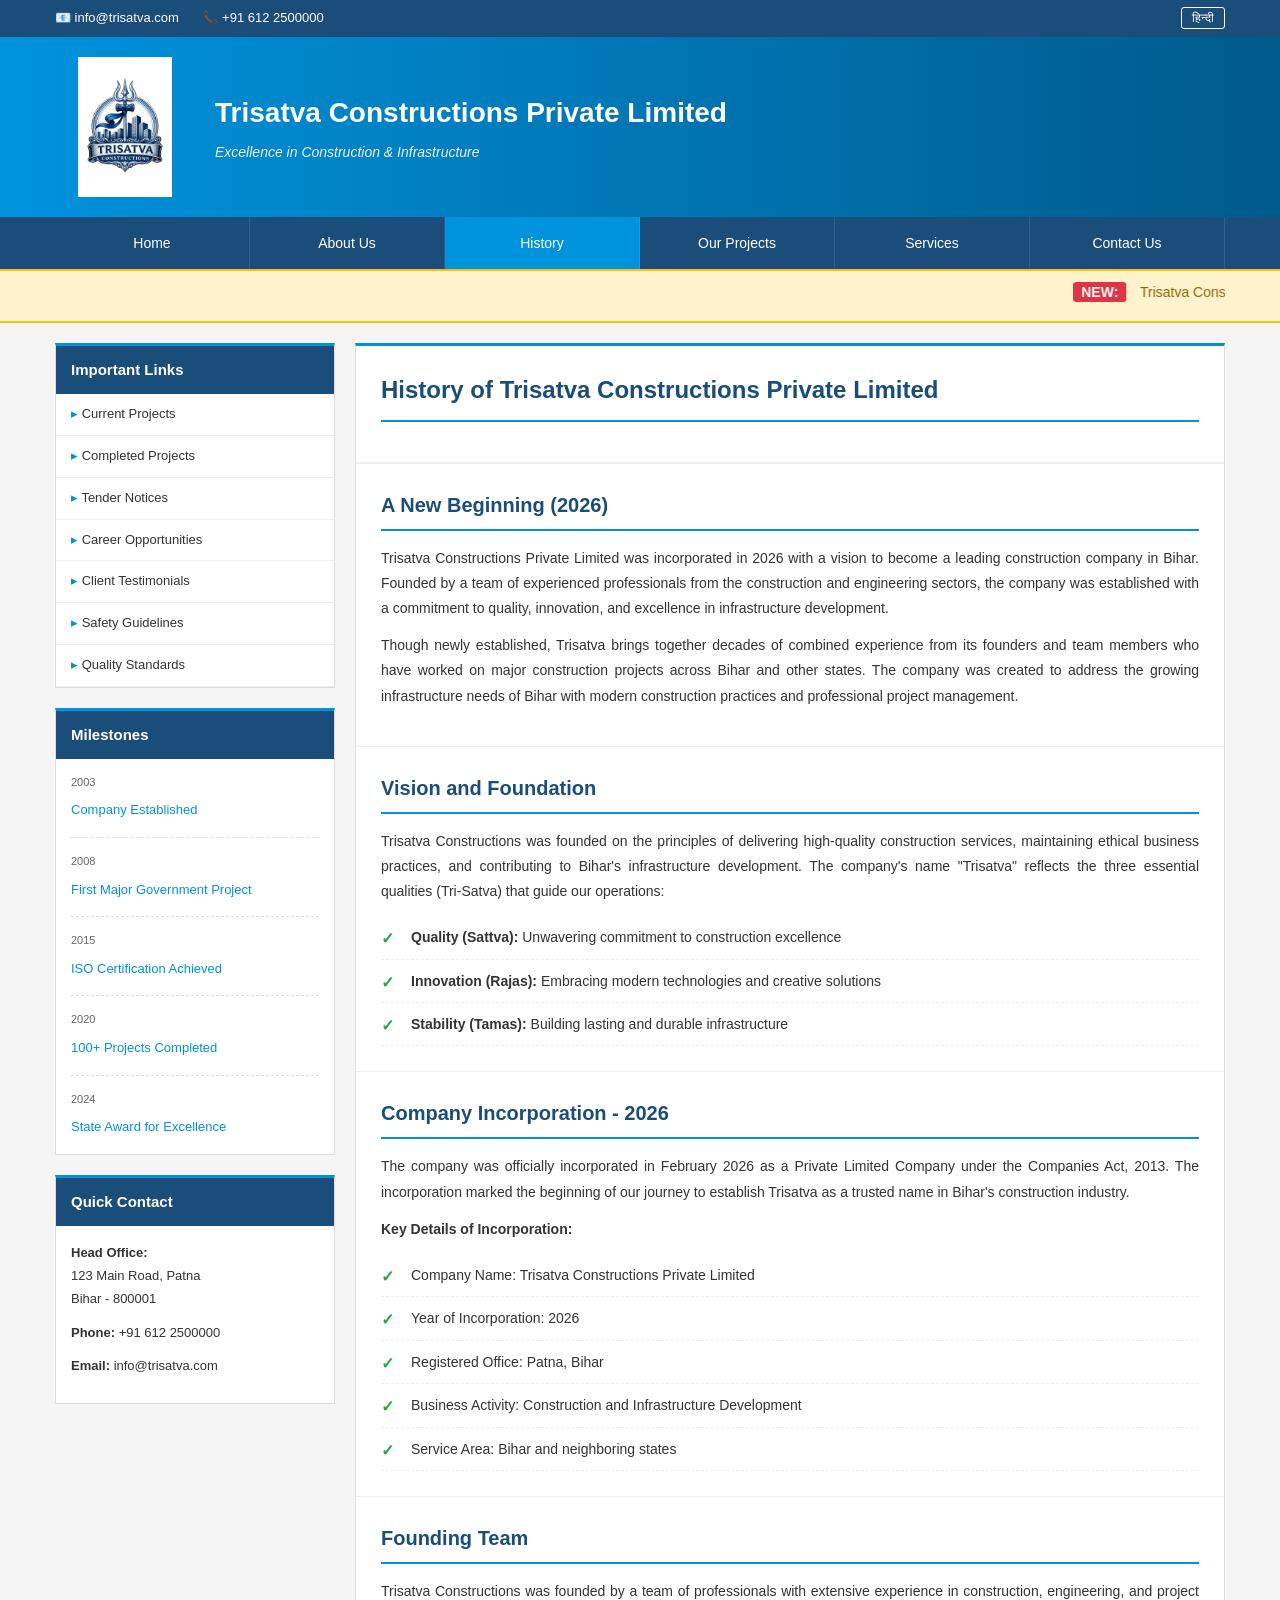
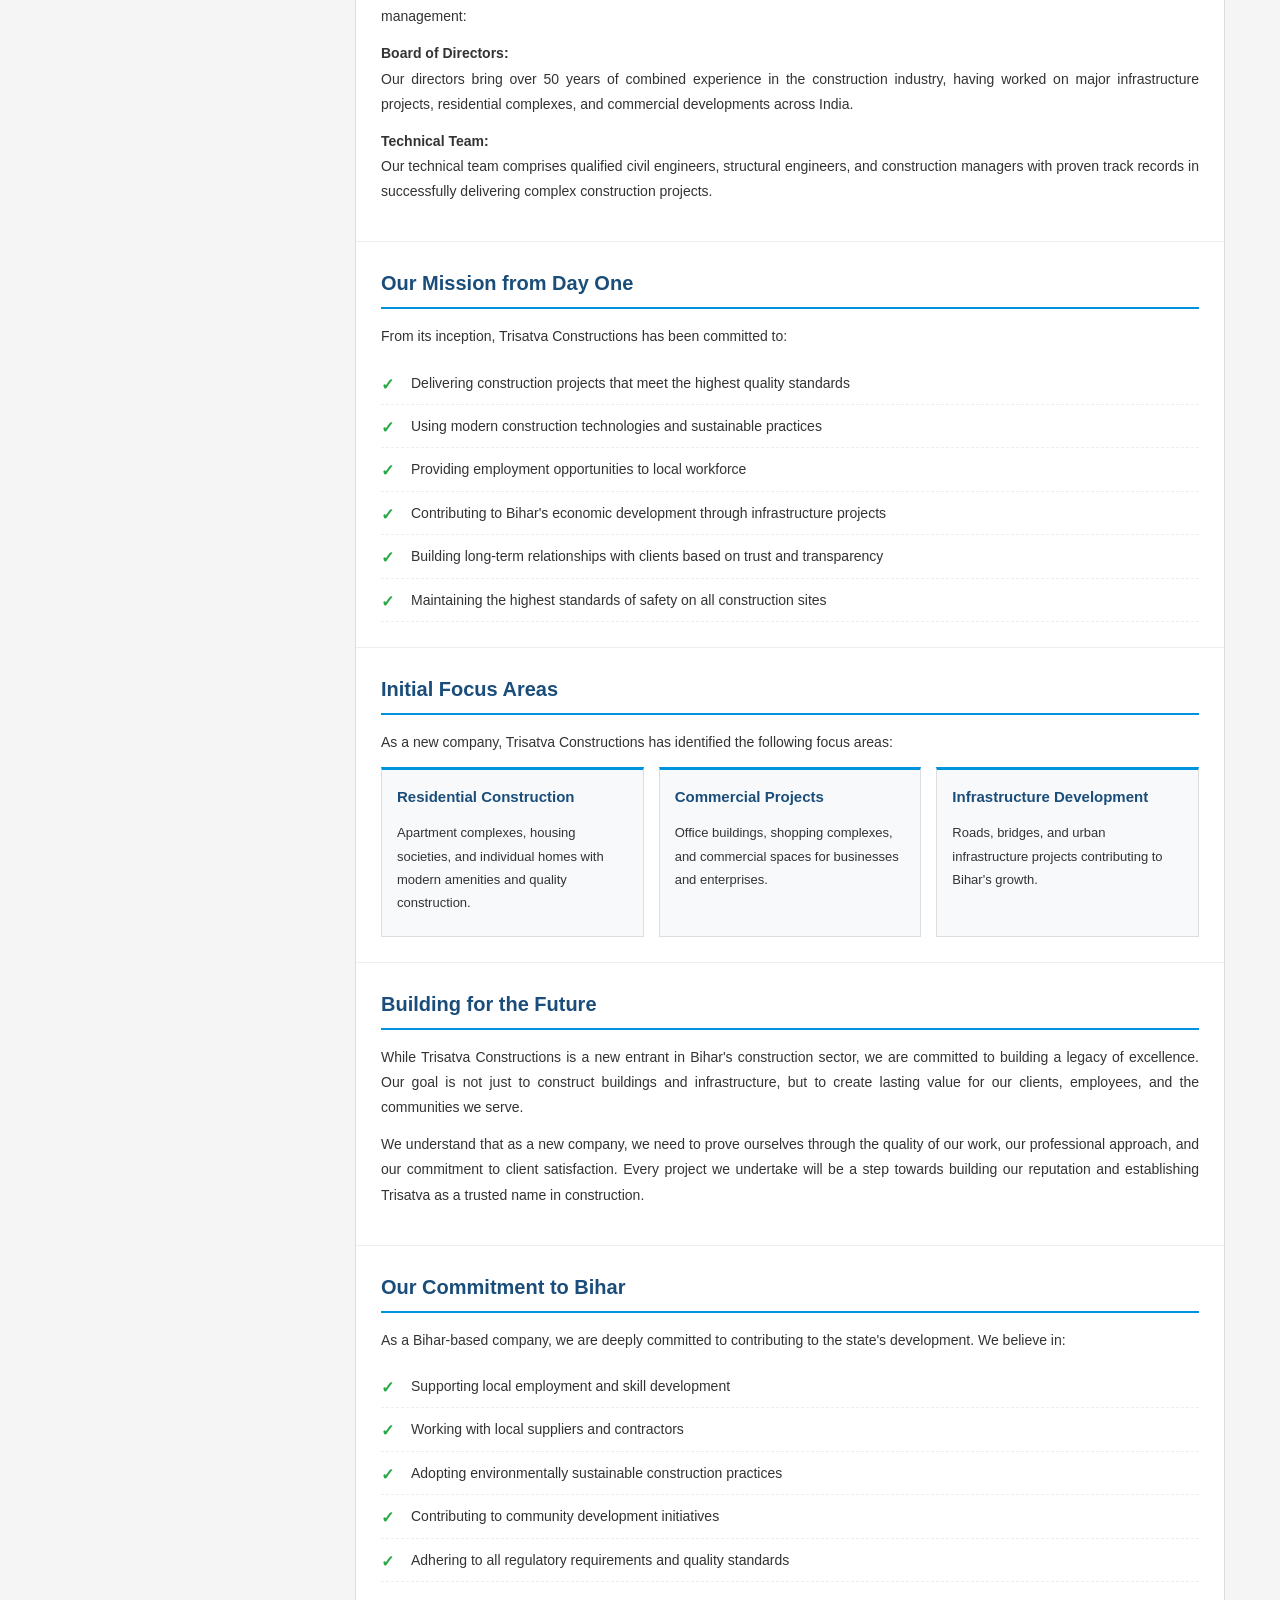
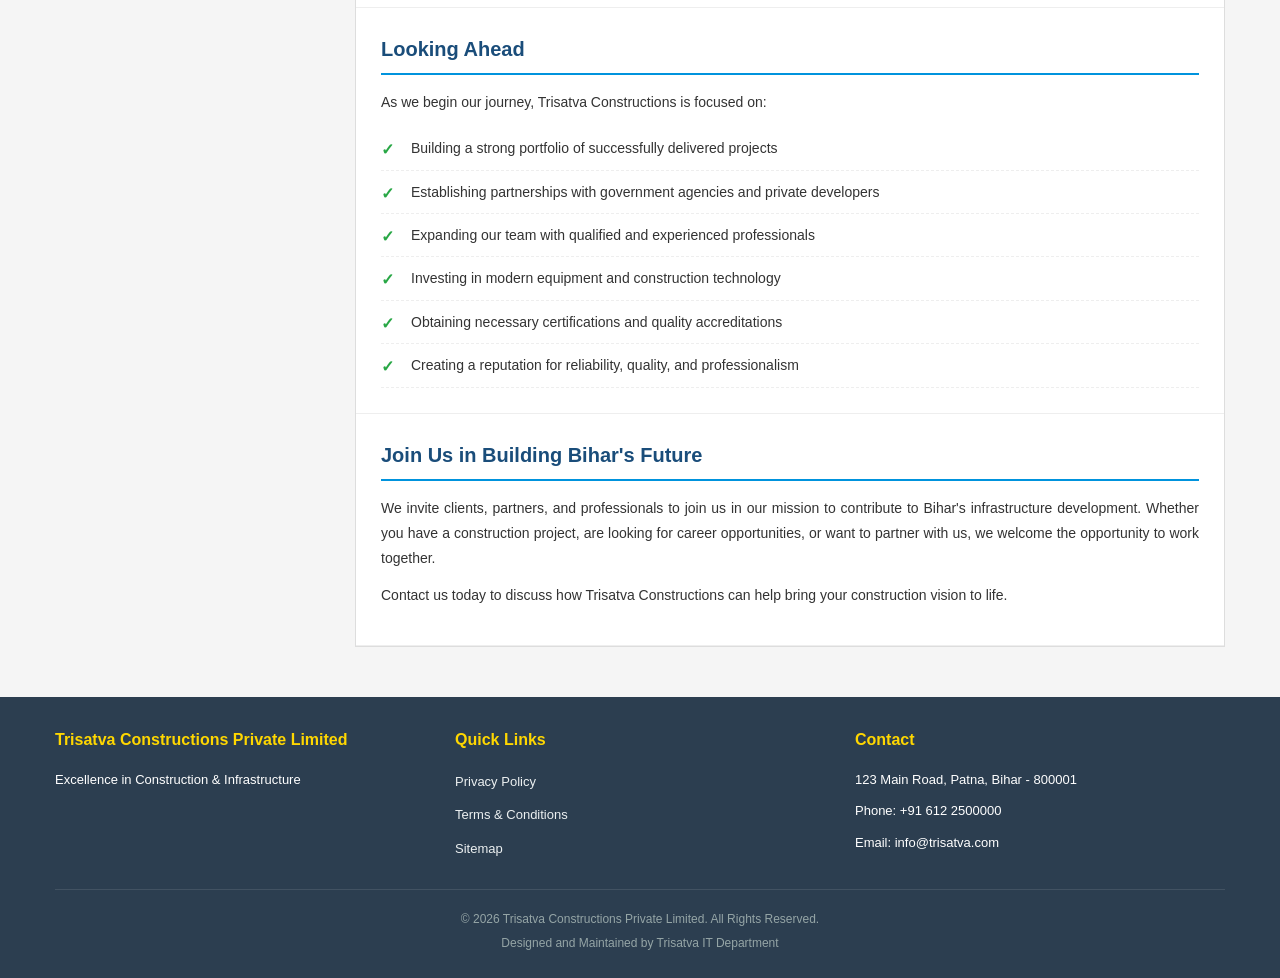
==== history.html @ 4ab8eb3f "Add files via upload" ====
<!DOCTYPE html>
<html lang="en">
<head>
    <meta charset="UTF-8">
    <meta name="viewport" content="width=device-width, initial-scale=1.0">
    <title>History - ABC Construction Company</title>
    <link rel="stylesheet" href="styles.css">
</head>
<body>
    <!-- Top Header Bar -->
    <div class="top-bar">
        <div class="container">
            <div class="top-bar-left">
                <span>📧 info@trisatva.com</span>
                <span>📞 +91 612 2500000</span>
            </div>
            <div class="top-bar-right">
                <a href="#" class="lang-switch">हिन्दी</a>
            </div>
        </div>
    </div>

    <!-- Main Header -->
    <header class="main-header">
        <div class="container">
            <div class="header-content">
                <div class="logo-section">
                    <img src="logo.png" alt="Trisatva Constructions Logo" class="company-logo">
                    <div class="company-title">
                        <h1>Trisatva Constructions Private Limited</h1>
                        <p class="tagline">Excellence in Construction & Infrastructure</p>
                    </div>
                </div>
            </div>
        </div>
    </header>

    <!-- Navigation -->
    <nav class="main-nav">
        <div class="container">
            <ul class="nav-menu">
                <li><a href="index.html">Home</a></li>
                <li><a href="about.html">About Us</a></li>
                <li><a href="history.html" class="active">History</a></li>
                <li><a href="projects.html">Our Projects</a></li>
                <li><a href="services.html">Services</a></li>
                <li><a href="contact.html">Contact Us</a></li>
            </ul>
        </div>
    </nav>

    <!-- Notice Bar -->
    <div class="notice-bar">
        <div class="container">
            <marquee behavior="scroll" direction="left">
                <span class="notice-new">NEW:</span> Trisatva Constructions Private Limited - Now Operational | Offering Construction Services & Project Management | Seeking Experienced Professionals to Join Our Team
            </marquee>
        </div>
    </div>

    <!-- Main Content -->
    <main class="main-content">
        <div class="container">
            <div class="content-wrapper">
                <!-- Left Sidebar -->
                <aside class="sidebar">
                    <div class="sidebar-box">
                        <h3>Important Links</h3>
                        <ul class="sidebar-links">
                            <li><a href="#">Current Projects</a></li>
                            <li><a href="#">Completed Projects</a></li>
                            <li><a href="#">Tender Notices</a></li>
                            <li><a href="#">Career Opportunities</a></li>
                            <li><a href="#">Client Testimonials</a></li>
                            <li><a href="#">Safety Guidelines</a></li>
                            <li><a href="#">Quality Standards</a></li>
                        </ul>
                    </div>

                    <div class="sidebar-box">
                        <h3>Milestones</h3>
                        <ul class="updates-list">
                            <li>
                                <span class="date">2003</span>
                                <a href="#">Company Established</a>
                            </li>
                            <li>
                                <span class="date">2008</span>
                                <a href="#">First Major Government Project</a>
                            </li>
                            <li>
                                <span class="date">2015</span>
                                <a href="#">ISO Certification Achieved</a>
                            </li>
                            <li>
                                <span class="date">2020</span>
                                <a href="#">100+ Projects Completed</a>
                            </li>
                            <li>
                                <span class="date">2024</span>
                                <a href="#">State Award for Excellence</a>
                            </li>
                        </ul>
                    </div>

                    <div class="sidebar-box">
                        <h3>Quick Contact</h3>
                        <div class="contact-info">
                            <p><strong>Head Office:</strong><br>
                            123 Main Road, Patna<br>
                            Bihar - 800001</p>
                            <p><strong>Phone:</strong> +91 612 2500000</p>
                            <p><strong>Email:</strong> info@trisatva.com</p>
                        </div>
                    </div>
                </aside>

                <!-- Main Content Area -->
                <section class="content-main">
                    <div class="welcome-section">
                        <h2>History of Trisatva Constructions Private Limited</h2>
                    </div>

                    <div class="content-section">
                        <h2>A New Beginning (2026)</h2>
                        <p>
                            Trisatva Constructions Private Limited was incorporated in 2026 with a vision to become a leading construction company in Bihar. Founded by a team of experienced professionals from the construction and engineering sectors, the company was established with a commitment to quality, innovation, and excellence in infrastructure development.
                        </p>
                        <p>
                            Though newly established, Trisatva brings together decades of combined experience from its founders and team members who have worked on major construction projects across Bihar and other states. The company was created to address the growing infrastructure needs of Bihar with modern construction practices and professional project management.
                        </p>
                    </div>

                    <div class="content-section">
                        <h2>Vision and Foundation</h2>
                        <p>
                            Trisatva Constructions was founded on the principles of delivering high-quality construction services, maintaining ethical business practices, and contributing to Bihar's infrastructure development. The company's name "Trisatva" reflects the three essential qualities (Tri-Satva) that guide our operations:
                        </p>
                        <ul class="achievement-list">
                            <li><strong>Quality (Sattva):</strong> Unwavering commitment to construction excellence</li>
                            <li><strong>Innovation (Rajas):</strong> Embracing modern technologies and creative solutions</li>
                            <li><strong>Stability (Tamas):</strong> Building lasting and durable infrastructure</li>
                        </ul>
                    </div>

                    <div class="content-section">
                        <h2>Company Incorporation - 2026</h2>
                        <p>
                            The company was officially incorporated in February 2026 as a Private Limited Company under the Companies Act, 2013. The incorporation marked the beginning of our journey to establish Trisatva as a trusted name in Bihar's construction industry.
                        </p>
                        <p>
                            <strong>Key Details of Incorporation:</strong>
                        </p>
                        <ul class="achievement-list">
                            <li>Company Name: Trisatva Constructions Private Limited</li>
                            <li>Year of Incorporation: 2026</li>
                            <li>Registered Office: Patna, Bihar</li>
                            <li>Business Activity: Construction and Infrastructure Development</li>
                            <li>Service Area: Bihar and neighboring states</li>
                        </ul>
                    </div>

                    <div class="content-section">
                        <h2>Founding Team</h2>
                        <p>
                            Trisatva Constructions was founded by a team of professionals with extensive experience in construction, engineering, and project management:
                        </p>
                        <p>
                            <strong>Board of Directors:</strong><br>
                            Our directors bring over 50 years of combined experience in the construction industry, having worked on major infrastructure projects, residential complexes, and commercial developments across India.
                        </p>
                        <p>
                            <strong>Technical Team:</strong><br>
                            Our technical team comprises qualified civil engineers, structural engineers, and construction managers with proven track records in successfully delivering complex construction projects.
                        </p>
                    </div>

                    <div class="content-section">
                        <h2>Our Mission from Day One</h2>
                        <p>
                            From its inception, Trisatva Constructions has been committed to:
                        </p>
                        <ul class="achievement-list">
                            <li>Delivering construction projects that meet the highest quality standards</li>
                            <li>Using modern construction technologies and sustainable practices</li>
                            <li>Providing employment opportunities to local workforce</li>
                            <li>Contributing to Bihar's economic development through infrastructure projects</li>
                            <li>Building long-term relationships with clients based on trust and transparency</li>
                            <li>Maintaining the highest standards of safety on all construction sites</li>
                        </ul>
                    </div>

                    <div class="content-section">
                        <h2>Initial Focus Areas</h2>
                        <p>
                            As a new company, Trisatva Constructions has identified the following focus areas:
                        </p>
                        <div class="project-highlights">
                            <div class="project-card">
                                <h4>Residential Construction</h4>
                                <p>Apartment complexes, housing societies, and individual homes with modern amenities and quality construction.</p>
                            </div>
                            <div class="project-card">
                                <h4>Commercial Projects</h4>
                                <p>Office buildings, shopping complexes, and commercial spaces for businesses and enterprises.</p>
                            </div>
                            <div class="project-card">
                                <h4>Infrastructure Development</h4>
                                <p>Roads, bridges, and urban infrastructure projects contributing to Bihar's growth.</p>
                            </div>
                        </div>
                    </div>

                    <div class="content-section">
                        <h2>Building for the Future</h2>
                        <p>
                            While Trisatva Constructions is a new entrant in Bihar's construction sector, we are committed to building a legacy of excellence. Our goal is not just to construct buildings and infrastructure, but to create lasting value for our clients, employees, and the communities we serve.
                        </p>
                        <p>
                            We understand that as a new company, we need to prove ourselves through the quality of our work, our professional approach, and our commitment to client satisfaction. Every project we undertake will be a step towards building our reputation and establishing Trisatva as a trusted name in construction.
                        </p>
                    </div>

                    <div class="content-section">
                        <h2>Our Commitment to Bihar</h2>
                        <p>
                            As a Bihar-based company, we are deeply committed to contributing to the state's development. We believe in:
                        </p>
                        <ul class="achievement-list">
                            <li>Supporting local employment and skill development</li>
                            <li>Working with local suppliers and contractors</li>
                            <li>Adopting environmentally sustainable construction practices</li>
                            <li>Contributing to community development initiatives</li>
                            <li>Adhering to all regulatory requirements and quality standards</li>
                        </ul>
                    </div>

                    <div class="content-section">
                        <h2>Looking Ahead</h2>
                        <p>
                            As we begin our journey, Trisatva Constructions is focused on:
                        </p>
                        <ul class="achievement-list">
                            <li>Building a strong portfolio of successfully delivered projects</li>
                            <li>Establishing partnerships with government agencies and private developers</li>
                            <li>Expanding our team with qualified and experienced professionals</li>
                            <li>Investing in modern equipment and construction technology</li>
                            <li>Obtaining necessary certifications and quality accreditations</li>
                            <li>Creating a reputation for reliability, quality, and professionalism</li>
                        </ul>
                    </div>

                    <div class="content-section">
                        <h2>Join Us in Building Bihar's Future</h2>
                        <p>
                            We invite clients, partners, and professionals to join us in our mission to contribute to Bihar's infrastructure development. Whether you have a construction project, are looking for career opportunities, or want to partner with us, we welcome the opportunity to work together.
                        </p>
                        <p>
                            Contact us today to discuss how Trisatva Constructions can help bring your construction vision to life.
                        </p>
                    </div>
                </section>
            </div>
        </div>
    </main>

    <!-- Footer -->
    <footer class="main-footer">
        <div class="container">
            <div class="footer-content">
                <div class="footer-section">
                    <h4>Trisatva Constructions Private Limited</h4>
                    <p>Excellence in Construction & Infrastructure</p>
                </div>
                <div class="footer-section">
                    <h4>Quick Links</h4>
                    <ul>
                        <li><a href="#">Privacy Policy</a></li>
                        <li><a href="#">Terms & Conditions</a></li>
                        <li><a href="#">Sitemap</a></li>
                    </ul>
                </div>
                <div class="footer-section">
                    <h4>Contact</h4>
                    <p>123 Main Road, Patna, Bihar - 800001</p>
                    <p>Phone: +91 612 2500000</p>
                    <p>Email: info@trisatva.com</p>
                </div>
            </div>
            <div class="footer-bottom">
                <p>&copy; 2026 Trisatva Constructions Private Limited. All Rights Reserved.</p>
                <p>Designed and Maintained by Trisatva IT Department</p>
            </div>
        </div>
    </footer>
</body>
</html>
---- styles.css ----
/* Reset and Base Styles */
* {
    margin: 0;
    padding: 0;
    box-sizing: border-box;
}

body {
    font-family: Arial, Helvetica, sans-serif;
    line-height: 1.6;
    color: #333;
    background-color: #f5f5f5;
}

.container {
    max-width: 1200px;
    margin: 0 auto;
    padding: 0 15px;
}

/* Top Bar */
.top-bar {
    background-color: #1a4d7a;
    color: white;
    padding: 8px 0;
    font-size: 13px;
}

.top-bar .container {
    display: flex;
    justify-content: space-between;
    align-items: center;
}

.top-bar-left span {
    margin-right: 20px;
}

.lang-switch {
    color: white;
    text-decoration: none;
    padding: 3px 10px;
    border: 1px solid white;
    border-radius: 3px;
    font-size: 12px;
}

.lang-switch:hover {
    background-color: white;
    color: #2c3e50;
}

/* Main Header */
.main-header {
    background: linear-gradient(to right, #0093DD 0%, #005A8C 100%);
    color: white;
    padding: 20px 0;
    border-bottom: 0px;
}

.header-content {
    display: flex;
    align-items: center;
}

.logo-section {
    display: flex;
    align-items: center;
    gap: 20px;
}

.company-logo {
    width: 140px;
    height: 140px;
    object-fit: contain;
}

.company-title h1 {
    font-size: 28px;
    margin-bottom: 5px;
    font-weight: bold;
}

.tagline {
    font-size: 14px;
    color: #f0f0f0;
    font-style: italic;
}

/* Navigation */
.main-nav {
    background-color: #1a4d7a;
    border-bottom: 0px;
    position: sticky;
    top: 0;
    z-index: 100;
}

.nav-menu {
    list-style: none;
    display: flex;
    margin: 0;
    padding: 0;
}

.nav-menu li {
    flex: 1;
}

.nav-menu a {
    display: block;
    color: white;
    text-decoration: none;
    padding: 15px 20px;
    text-align: center;
    border-right: 1px solid rgba(255,255,255,0.1);
    transition: background-color 0.3s;
    font-size: 14px;
    font-weight: 500;
}

.nav-menu a:hover,
.nav-menu a.active {
    background-color: #0093DD;
    border-bottom: 0px;
}

/* Notice Bar */
.notice-bar {
    background-color: #fff3cd;
    border-top: 2px solid #ffc107;
    border-bottom: 2px solid #ffc107;
    padding: 10px 0;
}

.notice-bar marquee {
    font-size: 14px;
    color: #856404;
}

.notice-new {
    background-color: #dc3545;
    color: white;
    padding: 2px 8px;
    border-radius: 3px;
    font-weight: bold;
    margin-right: 10px;
}

/* Main Content Layout */
.main-content {
    padding: 20px 0;
}

.content-wrapper {
    display: grid;
    grid-template-columns: 280px 1fr;
    gap: 20px;
}

/* Sidebar */
.sidebar {
    display: flex;
    flex-direction: column;
    gap: 20px;
}

.sidebar-box {
    background-color: white;
    border: 1px solid #ddd;
    border-top: 3px solid #0093DD;
}

.sidebar-box h3 {
    background-color: #1a4d7a;
    color: white;
    padding: 12px 15px;
    font-size: 15px;
    margin: 0;
}

.sidebar-links {
    list-style: none;
    padding: 0;
    margin: 0;
}

.sidebar-links li {
    border-bottom: 1px solid #eee;
}

.sidebar-links a {
    display: block;
    padding: 10px 15px;
    color: #333;
    text-decoration: none;
    font-size: 13px;
    transition: background-color 0.3s;
}

.sidebar-links a:hover {
    background-color: #f8f9fa;
    color: #0093DD;
    padding-left: 20px;
}

.sidebar-links a::before {
    content: "▸ ";
    color: #0093DD;
}

.updates-list {
    list-style: none;
    padding: 15px;
    margin: 0;
}

.updates-list li {
    margin-bottom: 15px;
    padding-bottom: 15px;
    border-bottom: 1px dashed #ddd;
}

.updates-list li:last-child {
    border-bottom: none;
    margin-bottom: 0;
    padding-bottom: 0;
}

.updates-list .date {
    display: block;
    font-size: 11px;
    color: #666;
    margin-bottom: 5px;
}

.updates-list a {
    color: #0093DD;
    text-decoration: none;
    font-size: 13px;
    font-weight: 500;
}

.updates-list a:hover {
    text-decoration: underline;
}

.contact-info {
    padding: 15px;
    font-size: 13px;
    line-height: 1.8;
}

.contact-info p {
    margin-bottom: 10px;
}

/* Main Content Area */
.content-main {
    background-color: white;
    border: 1px solid #ddd;
    border-top: 3px solid #0093DD;
}

.welcome-section {
    padding: 25px;
    border-bottom: 2px solid #f0f0f0;
}

.welcome-section h2 {
    color: #1a4d7a;
    font-size: 24px;
    margin-bottom: 15px;
    border-bottom: 2px solid #0093DD;
    padding-bottom: 10px;
}

.intro-text {
    font-size: 15px;
    line-height: 1.8;
    color: #555;
}

.content-section {
    padding: 25px;
    border-bottom: 1px solid #eee;
}

.content-section h2 {
    color: #1a4d7a;
    font-size: 20px;
    margin-bottom: 15px;
    border-bottom: 2px solid #0093DD;
    padding-bottom: 8px;
}

.content-section p {
    margin-bottom: 12px;
    text-align: justify;
    font-size: 14px;
    line-height: 1.8;
}

/* Info Boxes */
.info-boxes {
    display: grid;
    grid-template-columns: repeat(3, 1fr);
    gap: 20px;
    padding: 25px;
    background-color: #f8f9fa;
}

/* Photo Gallery Section */
.photo-gallery-section {
    padding: 25px;
    background-color: white;
    border-bottom: 1px solid #eee;
}

.gallery-grid {
    display: grid;
    grid-template-columns: repeat(2, 1fr);
    gap: 20px;
}

.gallery-item {
    position: relative;
    overflow: hidden;
    border-radius: 8px;
    box-shadow: 0 3px 10px rgba(0,0,0,0.15);
    transition: transform 0.3s ease;
}

.gallery-item:hover {
    transform: translateY(-5px);
    box-shadow: 0 5px 20px rgba(0,0,0,0.25);
}

.gallery-item img {
    width: 100%;
    height: 250px;
    object-fit: cover;
    display: block;
}

.gallery-caption {
    position: absolute;
    bottom: 0;
    left: 0;
    right: 0;
    background: linear-gradient(to top, rgba(26, 77, 122, 0.9), transparent);
    color: white;
    padding: 15px;
    font-size: 14px;
    font-weight: 500;
}

.info-box {
    background-color: white;
    padding: 20px;
    border-left: 4px solid #0093DD;
    box-shadow: 0 2px 5px rgba(0,0,0,0.1);
}

.info-icon {
    font-size: 36px;
    margin-bottom: 10px;
}

.info-box h3 {
    color: #1a4d7a;
    font-size: 16px;
    margin-bottom: 10px;
}

.info-box p {
    font-size: 13px;
    color: #666;
    line-height: 1.6;
}

/* Achievement List */
.achievement-list {
    list-style: none;
    padding: 0;
}

.achievement-list li {
    padding: 10px 0 10px 30px;
    position: relative;
    font-size: 14px;
    border-bottom: 1px dashed #eee;
}

.achievement-list li:before {
    content: "✓";
    position: absolute;
    left: 0;
    color: #28a745;
    font-weight: bold;
    font-size: 16px;
}

/* Project Cards */
.project-highlights {
    display: grid;
    grid-template-columns: repeat(3, 1fr);
    gap: 15px;
}

.project-card {
    background-color: #f8f9fa;
    padding: 15px;
    border: 1px solid #ddd;
    border-top: 3px solid #0093DD;
}

.project-card h4 {
    color: #1a4d7a;
    font-size: 15px;
    margin-bottom: 12px;
    font-weight: bold;
}

.project-card p {
    font-size: 13px;
    margin-bottom: 6px;
    text-align: left;
}

.project-card strong {
    color: #333;
}

/* Notice Table */
.notice-table {
    width: 100%;
    border-collapse: collapse;
    font-size: 13px;
}

.notice-table thead {
    background-color: #1a4d7a;
    color: white;
}

.notice-table th {
    padding: 12px;
    text-align: left;
    font-weight: 600;
}

.notice-table tbody tr {
    border-bottom: 1px solid #ddd;
}

.notice-table tbody tr:hover {
    background-color: #f8f9fa;
}

.notice-table td {
    padding: 12px;
}

.notice-table a {
    color: #0093DD;
    text-decoration: none;
}

.notice-table a:hover {
    text-decoration: underline;
}

/* Footer */
.main-footer {
    background-color: #2c3e50;
    color: white;
    margin-top: 30px;
    padding: 30px 0 0;
}

.footer-content {
    display: grid;
    grid-template-columns: repeat(3, 1fr);
    gap: 30px;
    padding-bottom: 20px;
    border-bottom: 1px solid rgba(255,255,255,0.1);
}

.footer-section h4 {
    color: #FFD700;
    margin-bottom: 15px;
    font-size: 16px;
}

.footer-section p {
    font-size: 13px;
    line-height: 1.8;
    margin-bottom: 8px;
}

.footer-section ul {
    list-style: none;
}

.footer-section ul li {
    margin-bottom: 8px;
}

.footer-section a {
    color: #ecf0f1;
    text-decoration: none;
    font-size: 13px;
}

.footer-section a:hover {
    color: #FFD700;
}

.footer-bottom {
    padding: 20px 0;
    text-align: center;
    font-size: 12px;
    color: #95a5a6;
}

.footer-bottom p {
    margin-bottom: 5px;
}

/* Responsive Design */
@media (max-width: 968px) {
    .content-wrapper {
        grid-template-columns: 1fr;
    }
    
    .sidebar {
        order: 2;
    }
    
    .content-main {
        order: 1;
    }
    
    .nav-menu {
        flex-wrap: wrap;
    }
    
    .info-boxes,
    .project-highlights {
        grid-template-columns: 1fr;
    }
    
    .gallery-grid {
        grid-template-columns: 1fr;
    }
    
    .footer-content {
        grid-template-columns: 1fr;
    }
}

@media (max-width: 768px) {
    .company-title h1 {
        font-size: 20px;
    }
    
    .tagline {
        font-size: 12px;
    }
    
    .company-logo {
        width: 90px;
        height: 90px;
    }
    
    .nav-menu a {
        padding: 12px 10px;
        font-size: 12px;
    }
    
    .top-bar .container {
        flex-direction: column;
        gap: 5px;
    }
    
    .top-bar-left span {
        display: block;
        margin: 3px 0;
    }
}
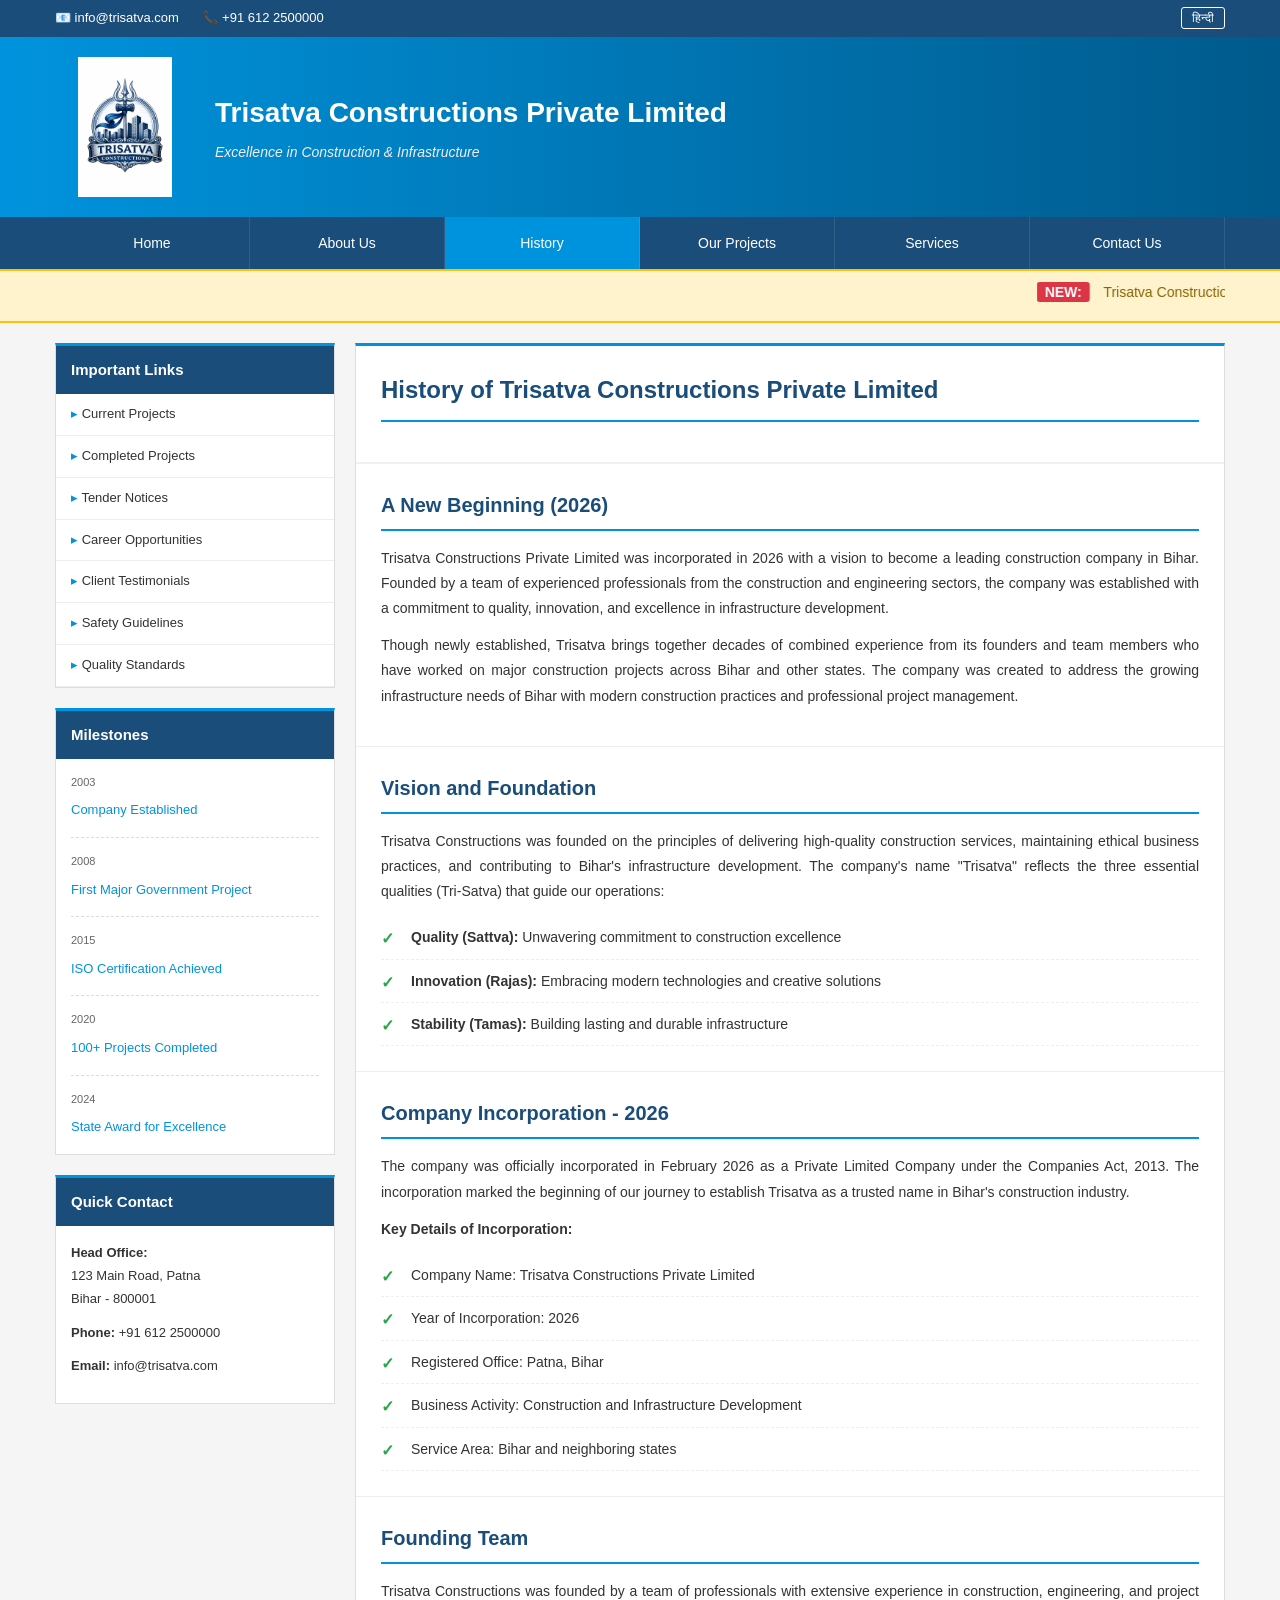
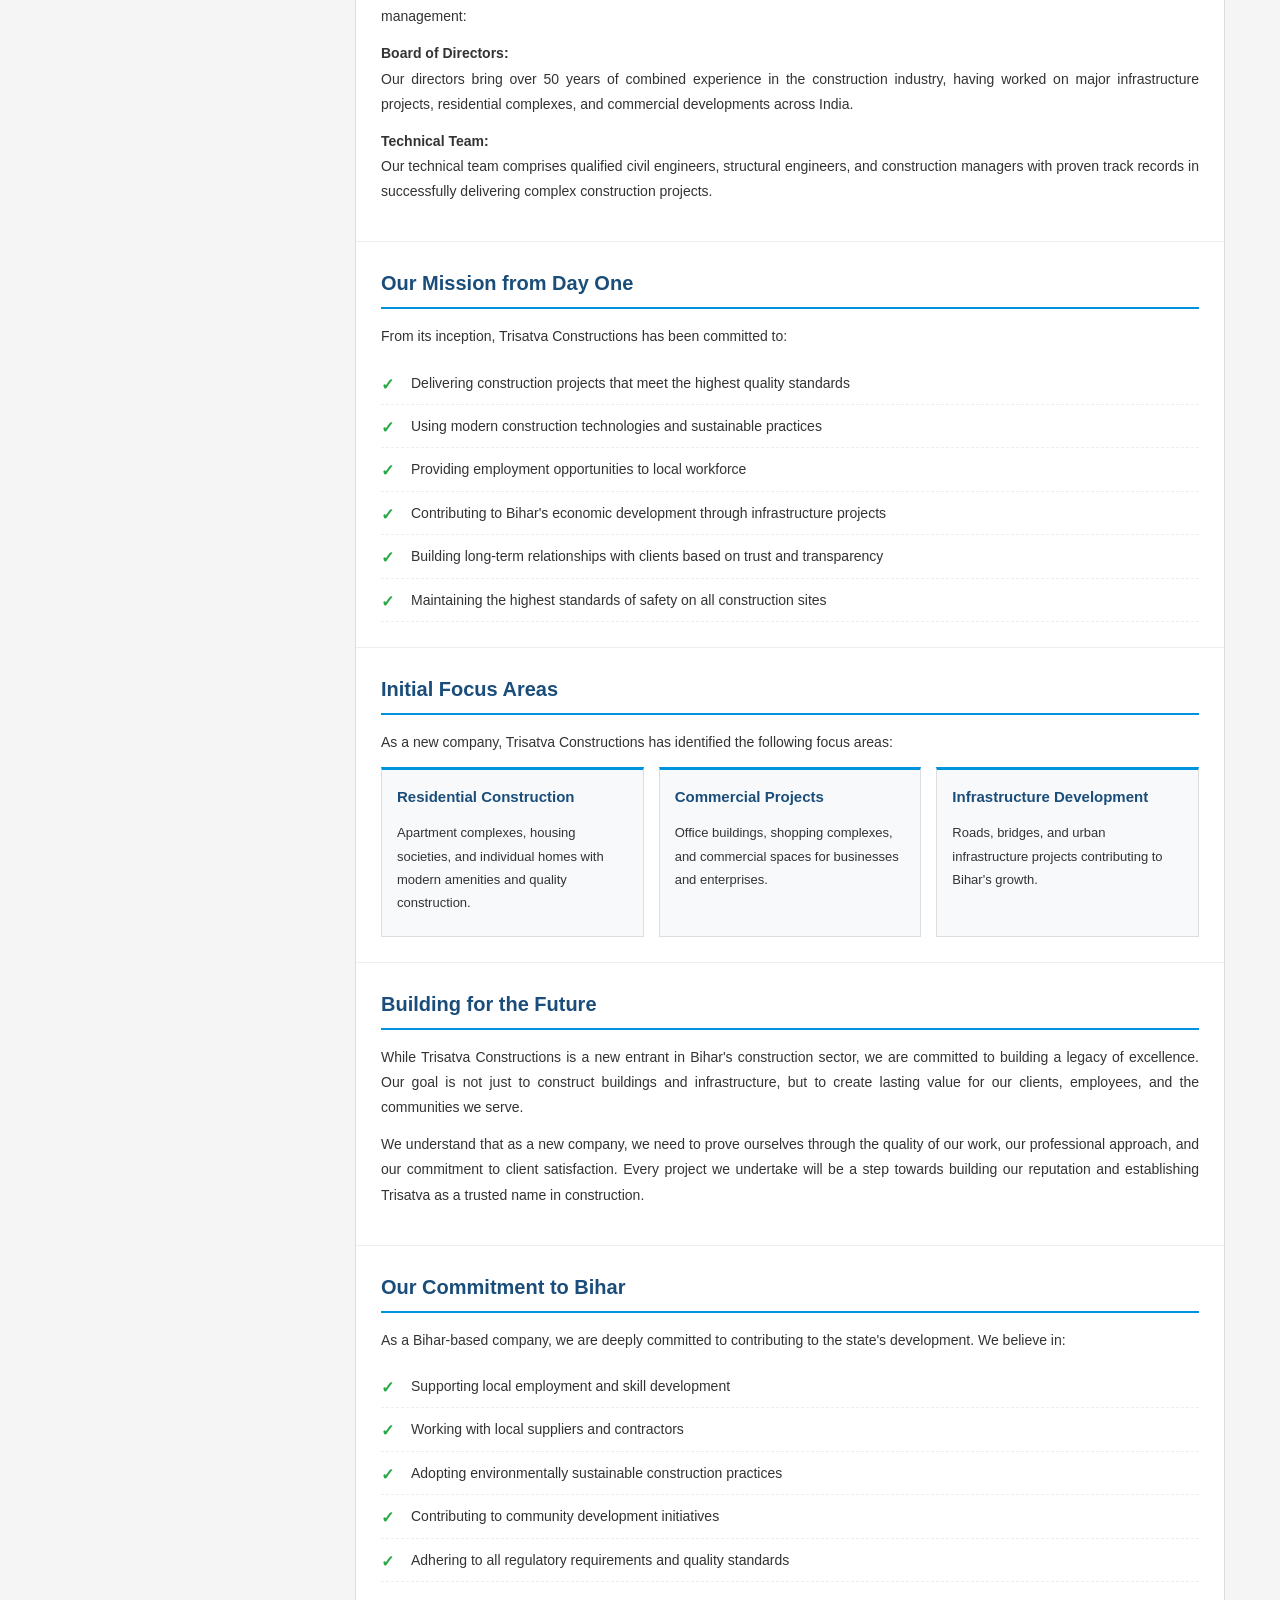
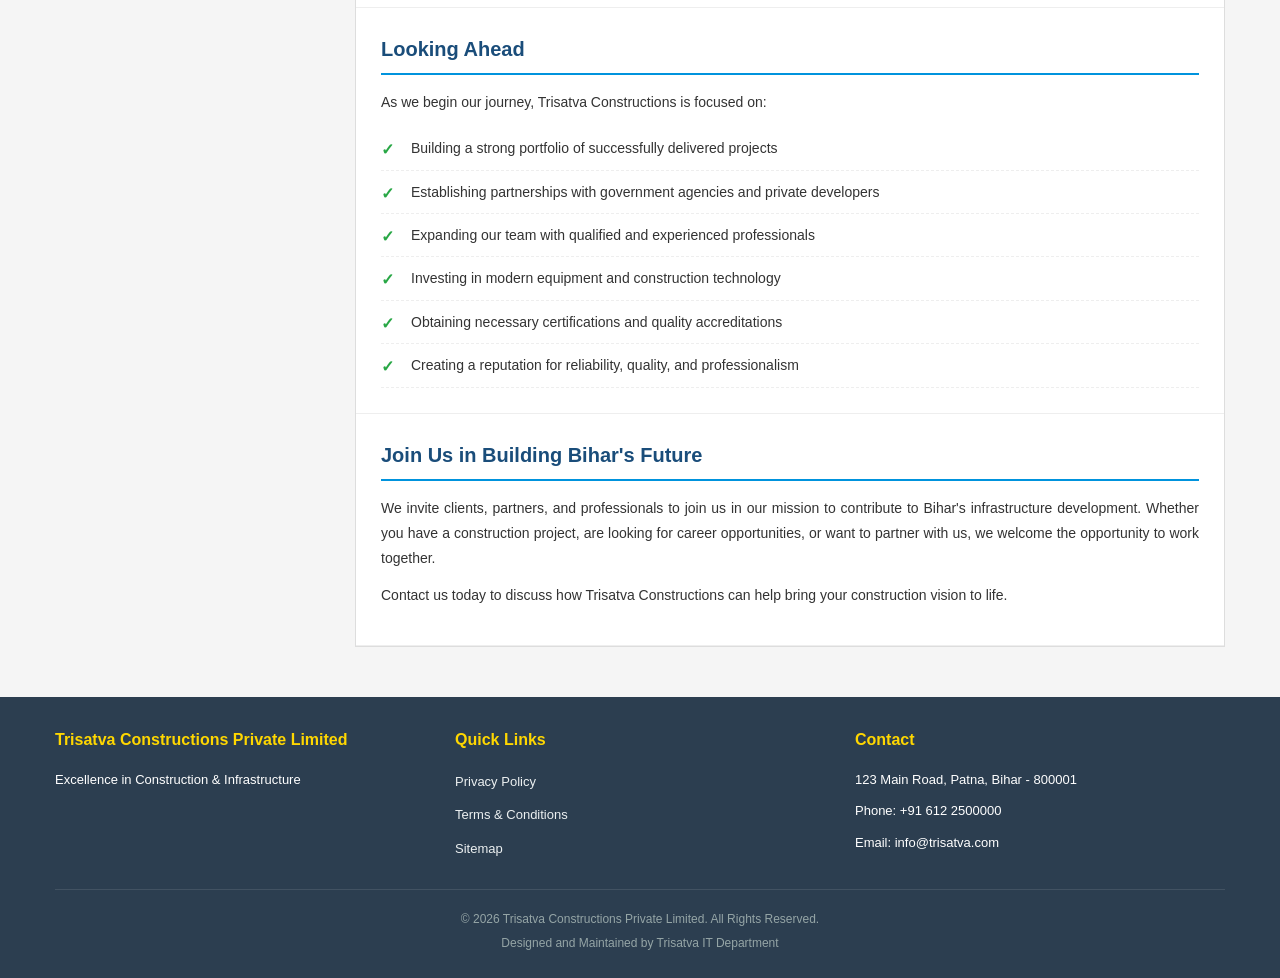
==== commit ebb27037: "Updated website files" ====
--- a/history.html
+++ b/history.html
@@ -1,11 +1,13 @@
 <!DOCTYPE html>
 <html lang="en">
+
 <head>
     <meta charset="UTF-8">
     <meta name="viewport" content="width=device-width, initial-scale=1.0">
-    <title>History - ABC Construction Company</title>
+    <title>History - Trisatva Constructions Private Limited</title>
     <link rel="stylesheet" href="styles.css">
 </head>
+
 <body>
     <!-- Top Header Bar -->
     <div class="top-bar">
@@ -53,7 +55,8 @@
     <div class="notice-bar">
         <div class="container">
             <marquee behavior="scroll" direction="left">
-                <span class="notice-new">NEW:</span> Trisatva Constructions Private Limited - Now Operational | Offering Construction Services & Project Management | Seeking Experienced Professionals to Join Our Team
+                <span class="notice-new">NEW:</span> Trisatva Constructions Private Limited - Now Operational | Offering
+                Construction Services & Project Management | Seeking Experienced Professionals to Join Our Team
             </marquee>
         </div>
     </div>
@@ -107,8 +110,8 @@
                         <h3>Quick Contact</h3>
                         <div class="contact-info">
                             <p><strong>Head Office:</strong><br>
-                            123 Main Road, Patna<br>
-                            Bihar - 800001</p>
+                                123 Main Road, Patna<br>
+                                Bihar - 800001</p>
                             <p><strong>Phone:</strong> +91 612 2500000</p>
                             <p><strong>Email:</strong> info@trisatva.com</p>
                         </div>
@@ -124,21 +127,31 @@
                     <div class="content-section">
                         <h2>A New Beginning (2026)</h2>
                         <p>
-                            Trisatva Constructions Private Limited was incorporated in 2026 with a vision to become a leading construction company in Bihar. Founded by a team of experienced professionals from the construction and engineering sectors, the company was established with a commitment to quality, innovation, and excellence in infrastructure development.
-                        </p>
-                        <p>
-                            Though newly established, Trisatva brings together decades of combined experience from its founders and team members who have worked on major construction projects across Bihar and other states. The company was created to address the growing infrastructure needs of Bihar with modern construction practices and professional project management.
+                            Trisatva Constructions Private Limited was incorporated in 2026 with a vision to become a
+                            leading construction company in Bihar. Founded by a team of experienced professionals from
+                            the construction and engineering sectors, the company was established with a commitment to
+                            quality, innovation, and excellence in infrastructure development.
+                        </p>
+                        <p>
+                            Though newly established, Trisatva brings together decades of combined experience from its
+                            founders and team members who have worked on major construction projects across Bihar and
+                            other states. The company was created to address the growing infrastructure needs of Bihar
+                            with modern construction practices and professional project management.
                         </p>
                     </div>
 
                     <div class="content-section">
                         <h2>Vision and Foundation</h2>
                         <p>
-                            Trisatva Constructions was founded on the principles of delivering high-quality construction services, maintaining ethical business practices, and contributing to Bihar's infrastructure development. The company's name "Trisatva" reflects the three essential qualities (Tri-Satva) that guide our operations:
+                            Trisatva Constructions was founded on the principles of delivering high-quality construction
+                            services, maintaining ethical business practices, and contributing to Bihar's infrastructure
+                            development. The company's name "Trisatva" reflects the three essential qualities
+                            (Tri-Satva) that guide our operations:
                         </p>
                         <ul class="achievement-list">
                             <li><strong>Quality (Sattva):</strong> Unwavering commitment to construction excellence</li>
-                            <li><strong>Innovation (Rajas):</strong> Embracing modern technologies and creative solutions</li>
+                            <li><strong>Innovation (Rajas):</strong> Embracing modern technologies and creative
+                                solutions</li>
                             <li><strong>Stability (Tamas):</strong> Building lasting and durable infrastructure</li>
                         </ul>
                     </div>
@@ -146,7 +159,9 @@
                     <div class="content-section">
                         <h2>Company Incorporation - 2026</h2>
                         <p>
-                            The company was officially incorporated in February 2026 as a Private Limited Company under the Companies Act, 2013. The incorporation marked the beginning of our journey to establish Trisatva as a trusted name in Bihar's construction industry.
+                            The company was officially incorporated in February 2026 as a Private Limited Company under
+                            the Companies Act, 2013. The incorporation marked the beginning of our journey to establish
+                            Trisatva as a trusted name in Bihar's construction industry.
                         </p>
                         <p>
                             <strong>Key Details of Incorporation:</strong>
@@ -163,15 +178,20 @@
                     <div class="content-section">
                         <h2>Founding Team</h2>
                         <p>
-                            Trisatva Constructions was founded by a team of professionals with extensive experience in construction, engineering, and project management:
+                            Trisatva Constructions was founded by a team of professionals with extensive experience in
+                            construction, engineering, and project management:
                         </p>
                         <p>
                             <strong>Board of Directors:</strong><br>
-                            Our directors bring over 50 years of combined experience in the construction industry, having worked on major infrastructure projects, residential complexes, and commercial developments across India.
+                            Our directors bring over 50 years of combined experience in the construction industry,
+                            having worked on major infrastructure projects, residential complexes, and commercial
+                            developments across India.
                         </p>
                         <p>
                             <strong>Technical Team:</strong><br>
-                            Our technical team comprises qualified civil engineers, structural engineers, and construction managers with proven track records in successfully delivering complex construction projects.
+                            Our technical team comprises qualified civil engineers, structural engineers, and
+                            construction managers with proven track records in successfully delivering complex
+                            construction projects.
                         </p>
                     </div>
 
@@ -198,11 +218,13 @@
                         <div class="project-highlights">
                             <div class="project-card">
                                 <h4>Residential Construction</h4>
-                                <p>Apartment complexes, housing societies, and individual homes with modern amenities and quality construction.</p>
+                                <p>Apartment complexes, housing societies, and individual homes with modern amenities
+                                    and quality construction.</p>
                             </div>
                             <div class="project-card">
                                 <h4>Commercial Projects</h4>
-                                <p>Office buildings, shopping complexes, and commercial spaces for businesses and enterprises.</p>
+                                <p>Office buildings, shopping complexes, and commercial spaces for businesses and
+                                    enterprises.</p>
                             </div>
                             <div class="project-card">
                                 <h4>Infrastructure Development</h4>
@@ -214,17 +236,24 @@
                     <div class="content-section">
                         <h2>Building for the Future</h2>
                         <p>
-                            While Trisatva Constructions is a new entrant in Bihar's construction sector, we are committed to building a legacy of excellence. Our goal is not just to construct buildings and infrastructure, but to create lasting value for our clients, employees, and the communities we serve.
-                        </p>
-                        <p>
-                            We understand that as a new company, we need to prove ourselves through the quality of our work, our professional approach, and our commitment to client satisfaction. Every project we undertake will be a step towards building our reputation and establishing Trisatva as a trusted name in construction.
+                            While Trisatva Constructions is a new entrant in Bihar's construction sector, we are
+                            committed to building a legacy of excellence. Our goal is not just to construct buildings
+                            and infrastructure, but to create lasting value for our clients, employees, and the
+                            communities we serve.
+                        </p>
+                        <p>
+                            We understand that as a new company, we need to prove ourselves through the quality of our
+                            work, our professional approach, and our commitment to client satisfaction. Every project we
+                            undertake will be a step towards building our reputation and establishing Trisatva as a
+                            trusted name in construction.
                         </p>
                     </div>
 
                     <div class="content-section">
                         <h2>Our Commitment to Bihar</h2>
                         <p>
-                            As a Bihar-based company, we are deeply committed to contributing to the state's development. We believe in:
+                            As a Bihar-based company, we are deeply committed to contributing to the state's
+                            development. We believe in:
                         </p>
                         <ul class="achievement-list">
                             <li>Supporting local employment and skill development</li>
@@ -253,10 +282,14 @@
                     <div class="content-section">
                         <h2>Join Us in Building Bihar's Future</h2>
                         <p>
-                            We invite clients, partners, and professionals to join us in our mission to contribute to Bihar's infrastructure development. Whether you have a construction project, are looking for career opportunities, or want to partner with us, we welcome the opportunity to work together.
-                        </p>
-                        <p>
-                            Contact us today to discuss how Trisatva Constructions can help bring your construction vision to life.
+                            We invite clients, partners, and professionals to join us in our mission to contribute to
+                            Bihar's infrastructure development. Whether you have a construction project, are looking for
+                            career opportunities, or want to partner with us, we welcome the opportunity to work
+                            together.
+                        </p>
+                        <p>
+                            Contact us today to discuss how Trisatva Constructions can help bring your construction
+                            vision to life.
                         </p>
                     </div>
                 </section>
@@ -294,4 +327,5 @@
         </div>
     </footer>
 </body>
-</html>
+
+</html>
